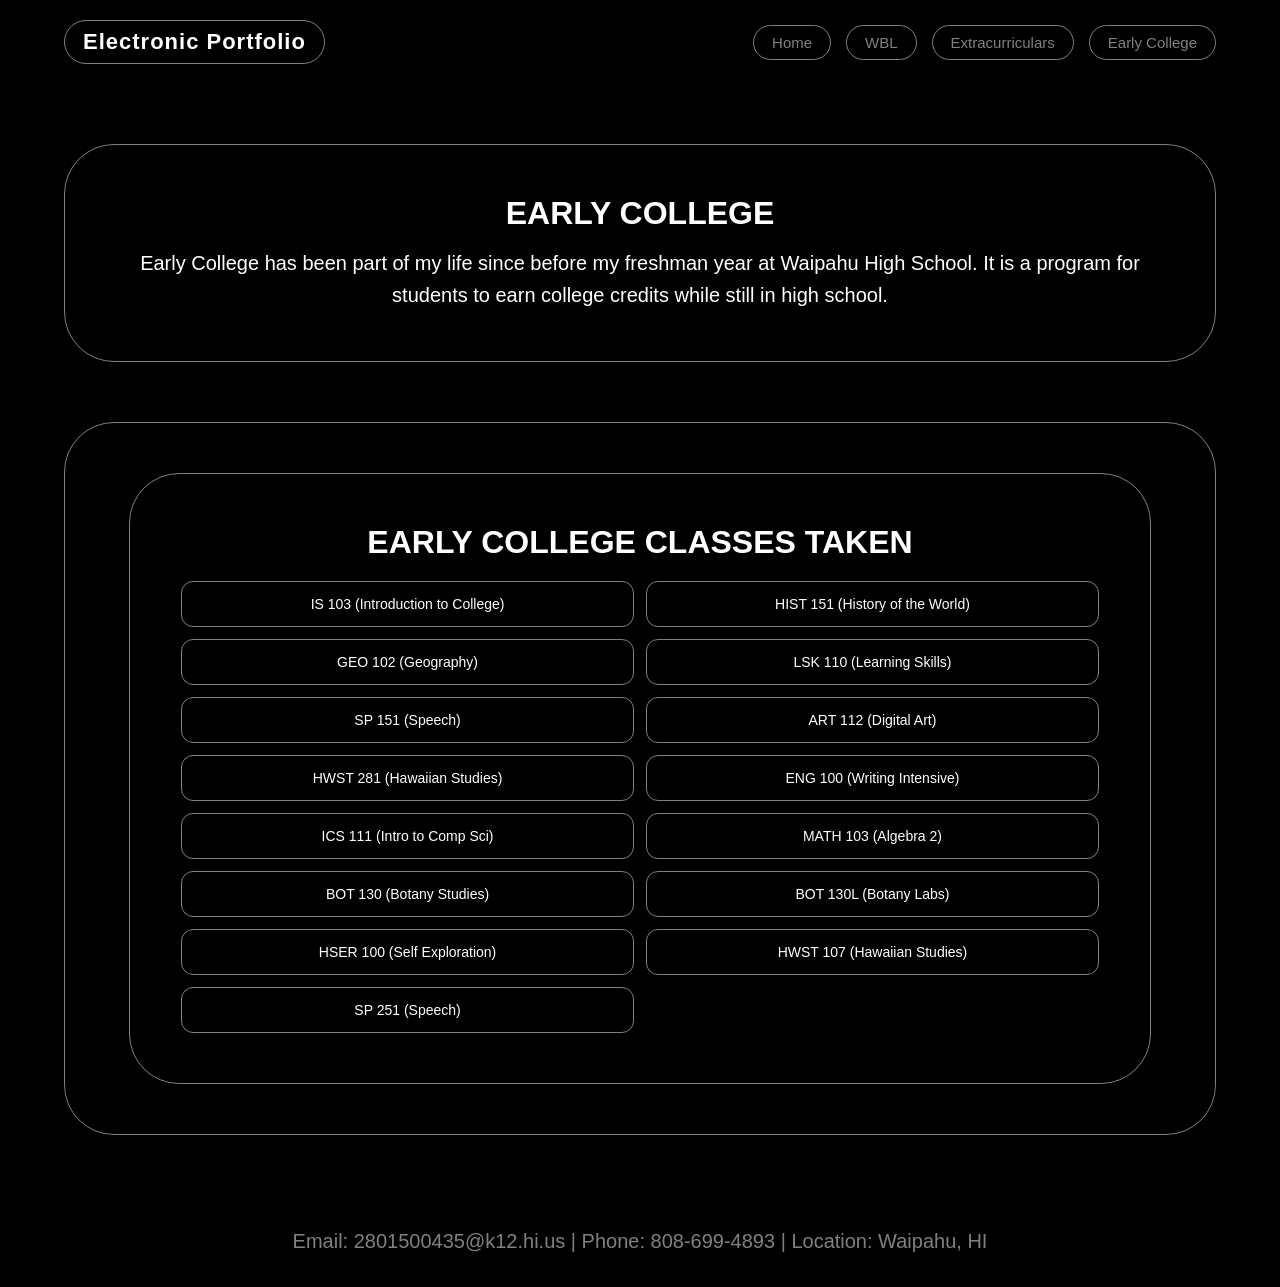
==== earlycollege.html @ 98ff67c4 "Add files via upload" ====
<!DOCTYPE html>
<html lang="en">

<head>
  <meta charset="UTF-8">
  <meta name="viewport" content="width=device-width, initial-scale=1.0">
  <title>Early College</title>
  <link rel="stylesheet" href="style.css">
</head>

<body>

  <!-- NAV BAR -->
  <nav>
    <div class="Nav-Bar">

      <div id="Project-Title">
        <a href="index.html">Electronic Portfolio</a>
      </div>

      <div class="Pages">
        <a href="index.html">Home</a>
        <a href="wbl.html">WBL</a>
        <a href="extracurriculars.html">Extracurriculars</a>
        <a href="earlycollege.html">Early College</a>
      </div>

    </div>
  </nav>

  <!-- MAIN HEADER SECTION -->
  <div class="Main">

    <div id="Head">
      <h1>EARLY COLLEGE</h1>
      <p>
        Early College has been part of my life since before my freshman year at Waipahu High School.
        It is a program for students to earn college credits while still in high school.
      </p>
    </div>

  </div>

  <!-- EARLY COLLEGE CLASSES -->
  <div class="Second">

    <div id="EC-Head">

      <h1>EARLY COLLEGE CLASSES TAKEN</h1>

      <div class="EC-grid">

        <a href="https://drive.google.com/file/d/1pxOtKbknIE_Mtz1hroF4eGSUa_U9m5Dq/view?usp=sharing">IS 103 (Introduction to College)</a>
        <a href="https://drive.google.com/file/d/1pxOtKbknIE_Mtz1hroF4eGSUa_U9m5Dq/view?usp=sharing">HIST 151 (History of the World)</a>

        <a href="https://drive.google.com/file/d/1pvfdvv-1qUJCN_PzVGLKYTw-xLEkYBo7/view?usp=sharing">GEO 102 (Geography)</a>
        <a href="https://drive.google.com/file/d/1pvfdvv-1qUJCN_PzVGLKYTw-xLEkYBo7/view?usp=sharing">LSK 110 (Learning Skills)</a>

        <a href="https://drive.google.com/file/d/1puY7I1IrCYi227Zl8pXDK_62_FP4DZXX/view?usp=sharing">SP 151 (Speech)</a>
        <a href="https://drive.google.com/file/d/1pu12f1jNsAgtWa5yAHo1hr04keWiIMRp/view?usp=sharing">ART 112 (Digital Art)</a>

        <a href="https://drive.google.com/file/d/1pu12f1jNsAgtWa5yAHo1hr04keWiIMRp/view?usp=sharing">HWST 281 (Hawaiian Studies)</a>
        <a href="https://drive.google.com/file/d/141gVeCJuaD41Vf0j1gvxXnHGafNgV2G1/view?usp=sharing">ENG 100 (Writing Intensive)</a>

        <a href="https://drive.google.com/file/d/1pt5uk5ZdIlNHs4C8ZKPl2OfNETX0NPZ_/view?usp=sharing">ICS 111 (Intro to Comp Sci)</a>
        <a href="https://drive.google.com/file/d/1pt5uk5ZdIlNHs4C8ZKPl2OfNETX0NPZ_/view?usp=sharing">MATH 103 (Algebra 2)</a>

        <a href="https://drive.google.com/file/d/1HRmHjn_GSH6kDaM4hMQpb6Xq2qn2PW_W/view?usp=sharing">BOT 130 (Botany Studies)</a>
        <a href="https://drive.google.com/file/d/1s_MSYIvEJ26PlazE1nG8V-_Hi2GJEXHX/view?usp=sharing">BOT 130L (Botany Labs)</a>

        <a href="https://drive.google.com/file/d/1U41egFZJmjiUzE9csdTI7bIRVwUSfSl4/view?usp=sharing">HSER 100 (Self Exploration)</a>
        <a href="https://drive.google.com/file/d/1P8CXVzcGUkpp8u3dnrjKIjbLV77Y7Xy1/view?usp=sharing">HWST 107 (Hawaiian Studies)</a>
        <a href="https://drive.google.com/file/d/1P8CXVzcGUkpp8u3dnrjKIjbLV77Y7Xy1/view?usp=sharing">SP 251 (Speech)</a>

      </div>

    </div>

  </div>

  <!-- FOOTER -->
  <footer class="Footer">
    <p>
      Email: 2801500435@k12.hi.us |
      Phone: 808-699-4893 |
      Location: Waipahu, HI
    </p>
  </footer>

</body>

</html>
---- style.css ----
/* =========================================
   GLOBAL RESET
========================================= */
* {
  margin: 0;
  padding: 0;
  box-sizing: border-box;
}

/* =========================================
   BODY STYLING
========================================= */
body {
  font-family: Futura, sans-serif;
  background-color: black;
  width: 100%;
  overflow-x: hidden;
}

/* Global paragraph sizing */
p {
  font-size: clamp(16px, 2vw, 20px);
  line-height: 1.6;
}

/* =========================================
   GLOBAL LINK STYLING
========================================= */
a {
  color: gray;
  font-size: 15px;
  text-decoration: none;
  border: 1px solid gray;
  padding: 8px 18px;
  border-radius: 100px;
  transition: 0.3s;
}

a:hover {
  color: white;
  border-color: white;
  letter-spacing: 2px;
}

/* =========================================
   NAVIGATION BAR
========================================= */
.Nav-Bar {
  display: flex;
  justify-content: space-between;
  align-items: center;
  flex-wrap: wrap;
  padding: 20px 5%;
}

#Project-Title {
  display: flex;
  align-items: center;
}

#Project-Title a {
  color: white;
  font-size: 22px;
  font-weight: bold;
  text-decoration: none;
  letter-spacing: 1px;
}

.Pages {
  display: flex;
  flex-wrap: wrap;
  gap: 15px;
}

/* =========================================
   MAIN SECTIONS (shared)
========================================= */
.Main,
.Second,
.Third,
.Fourth {
  display: flex;
  flex-wrap: wrap;
  justify-content: center;
  align-items: center;

  margin: 60px 5%;
  padding: 50px 5%;

  gap: 50px;

  border: 1px solid gray;
  border-radius: 50px;

  text-align: center;
  color: white;
}

/* =========================================
   HEADINGS (shared)
========================================= */
#Head h1,
h1 {
  margin-bottom: 15px;
}

/* =========================================
   PAGE 1 (WELCOME / HOME)
========================================= */
#BioHead {
  flex: 1;
  min-width: 280px;
}

#BioHead p {
  margin-bottom: 30px;
  line-height: 1.7;
}

#headshot iframe {
  width: 100%;
  max-width: 340px;
  height: 450px;
  border: none;
  border-radius: 20px;
}

/* Objective + Personal Statement */
.left-column {
  display: flex;
  flex-direction: column;
  gap: 50px;
  flex: 1;
  min-width: 280px;
}

/* Resume */
#resume {
  flex: 1;
  min-width: 300px;
  display: flex;
  flex-direction: column;
  gap: 25px;
}

.resume-box {
  width: 100%;
  max-width: 700px;
  height: 700px;

  border: 1px solid gray;
  border-radius: 20px;

  overflow: hidden;
}

.resume-frame {
  width: 100%;
  height: 100%;
  border: none;
}

/* =========================================
   PAGE 2 (WBL)
========================================= */
#Certifications,
#Awards {
  flex: 1;
  min-width: 350px;
  text-align: center;
  border: 1px solid gray;
  border-radius: 50px;
  padding: 50px 5%;
}

.cert-grid {
  display: grid;
  grid-template-columns: repeat(2, 1fr);
  gap: 12px;
  margin-top: 20px;
}

.cert-grid a {
  color: white;
  border: 1px solid gray;
  border-radius: 12px;
  padding: 14px 18px;
  font-size: 14px;
}

/* Projects */
.project-grid {
  display: grid;
  grid-template-columns: repeat(3, 1fr);
  gap: 20px;
}

.project-card {
  display: flex;
  flex-direction: column;
  align-items: center;
}

.project-card iframe {
  width: 100%;
  max-width: 400px;
  height: 300px;
  border: 1px solid gray;
  border-radius: 12px;
  margin-bottom: 20px;
}

/* =========================================
   PAGE 3 (EXTRACURRICULARS)
========================================= */
.Hobbies {
  align-items: center;
}

.hobby-row {
  display: flex;
  align-items: center;
  justify-content: space-between;
  gap: 50px;
  flex-wrap: wrap;
  padding: 40px;
  border: 1px solid gray;
  border-radius: 30px;
  margin-bottom: 30px;
  margin: 0 auto 30px auto;
  width: 90%;
  max-width: 1200px;
}

.hobby-image,
.hobby-text {
  flex: 1;
}

.hobby-row.reverse {
  flex-direction: row-reverse;
}

.hobby-text {
  flex: 1;
  color: White;
}

.hobby-image iframe {
  width: 100%;
  max-width: 500px;
  height: 300px;

  border-radius: 20px;
  border: 1px solid gray;

  display: block;
}

/* =========================================
   PAGE 4 (EARLY COLLEGE)
========================================= */
#EC-Head {
  flex: 1;
  min-width: 350px;
  text-align: center;
  border: 1px solid gray;
  border-radius: 50px;
  padding: 50px 5%;
}

.EC-grid {
  display: grid;
  grid-template-columns: repeat(2, 1fr);
  gap: 12px;
  margin-top: 20px;
}

.EC-grid a {
  color: white;
  border: 1px solid gray;
  border-radius: 12px;
  padding: 14px 18px;
  font-size: 14px;
}

/* =========================================
   FOOTER
========================================= */
.Footer {
  text-align: center;
  color: gray;
  font-size: 14px;
  padding: 30px 10px;
  margin-top: 50px;
}

/* =========================================
   MOBILE RESPONSIVE
========================================= */
@media (max-width: 768px) {

  .Nav-Bar {
    flex-direction: column;
    text-align: center;
  }

  .Pages {
    justify-content: center;
  }

  .Main,
  .Second,
  .Third,
  .Fourth {
    flex-direction: column;
    margin: 30px 15px;
    padding: 30px 20px;
    border-radius: 30px;
  }

  .hobby-row,
  .hobby-row.reverse {
    flex-direction: column;
    text-align: center;
  }

  .project-grid {
    grid-template-columns: 1fr;
  }

  .cert-grid,
  .EC-grid {
    grid-template-columns: 1fr;
  }
}
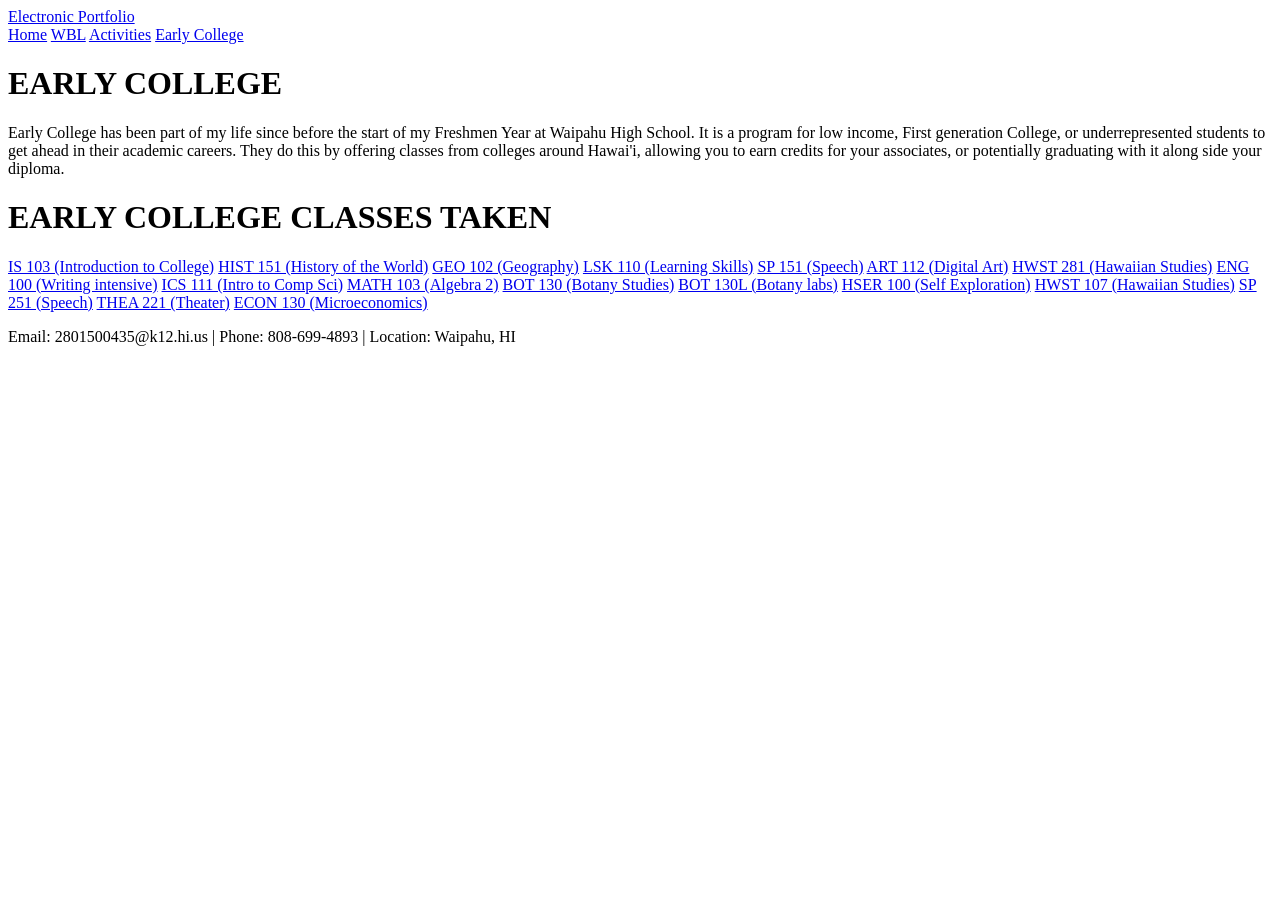
==== commit 79c01448: "earlycollege.html" ====
--- a/earlycollege.html
+++ b/earlycollege.html
@@ -1,11 +1,11 @@
-<!DOCTYPE html>
+<DOCTYPE html>
 <html lang="en">
 
 <head>
   <meta charset="UTF-8">
   <meta name="viewport" content="width=device-width, initial-scale=1.0">
-  <title>Early College</title>
-  <link rel="stylesheet" href="style.css">
+  <title>Extracurriculars</title>
+  <link rel="stylesheet" href="css/style.css">
 </head>
 
 <body>
@@ -21,8 +21,8 @@
       <div class="Pages">
         <a href="index.html">Home</a>
         <a href="wbl.html">WBL</a>
-        <a href="extracurriculars.html">Extracurriculars</a>
-        <a href="earlycollege.html">Early College</a>
+        <a href="#">Activities</a>
+        <a href="#">Early College</a>
       </div>
 
     </div>
@@ -34,16 +34,16 @@
     <div id="Head">
       <h1>EARLY COLLEGE</h1>
       <p>
-        Early College has been part of my life since before my freshman year at Waipahu High School.
-        It is a program for students to earn college credits while still in high school.
+        Early College has been part of my life since before the start of my Freshmen Year at Waipahu High School.         It is a program for low income, First generation College, or underrepresented students to get ahead in             their academic careers. They do this by offering classes from colleges around Hawai'i, allowing you to             earn credits for your associates, or potentially graduating with it along side your diploma.
       </p>
     </div>
 
   </div>
-
-  <!-- EARLY COLLEGE CLASSES -->
+  
+    <!-- CERTIFICATIONS + AWARDS -->
   <div class="Second">
 
+    <!-- CERTIFICATIONS -->
     <div id="EC-Head">
 
       <h1>EARLY COLLEGE CLASSES TAKEN</h1>
@@ -60,33 +60,37 @@
         <a href="https://drive.google.com/file/d/1pu12f1jNsAgtWa5yAHo1hr04keWiIMRp/view?usp=sharing">ART 112 (Digital Art)</a>
 
         <a href="https://drive.google.com/file/d/1pu12f1jNsAgtWa5yAHo1hr04keWiIMRp/view?usp=sharing">HWST 281 (Hawaiian Studies)</a>
-        <a href="https://drive.google.com/file/d/141gVeCJuaD41Vf0j1gvxXnHGafNgV2G1/view?usp=sharing">ENG 100 (Writing Intensive)</a>
+        <a href="https://drive.google.com/file/d/141gVeCJuaD41Vf0j1gvxXnHGafNgV2G1/view?usp=sharing">ENG 100 (Writing intensive)</a>
 
         <a href="https://drive.google.com/file/d/1pt5uk5ZdIlNHs4C8ZKPl2OfNETX0NPZ_/view?usp=sharing">ICS 111 (Intro to Comp Sci)</a>
         <a href="https://drive.google.com/file/d/1pt5uk5ZdIlNHs4C8ZKPl2OfNETX0NPZ_/view?usp=sharing">MATH 103 (Algebra 2)</a>
 
         <a href="https://drive.google.com/file/d/1HRmHjn_GSH6kDaM4hMQpb6Xq2qn2PW_W/view?usp=sharing">BOT 130 (Botany Studies)</a>
-        <a href="https://drive.google.com/file/d/1s_MSYIvEJ26PlazE1nG8V-_Hi2GJEXHX/view?usp=sharing">BOT 130L (Botany Labs)</a>
-
+        <a href="https://drive.google.com/file/d/1s_MSYIvEJ26PlazE1nG8V-_Hi2GJEXHX/view?usp=sharing">BOT 130L (Botany labs)</a>
+        
         <a href="https://drive.google.com/file/d/1U41egFZJmjiUzE9csdTI7bIRVwUSfSl4/view?usp=sharing">HSER 100 (Self Exploration)</a>
         <a href="https://drive.google.com/file/d/1P8CXVzcGUkpp8u3dnrjKIjbLV77Y7Xy1/view?usp=sharing">HWST 107 (Hawaiian Studies)</a>
+        
         <a href="https://drive.google.com/file/d/1P8CXVzcGUkpp8u3dnrjKIjbLV77Y7Xy1/view?usp=sharing">SP 251 (Speech)</a>
+        <a href="https://drive.google.com/file/d/1WXbBjvQAU7FBclXlTeEohvJyWEHrX0Qj/view?usp=sharing">THEA 221 (Theater)</a>
+        
+        <a href="https://drive.google.com/file/d/1WXbBjvQAU7FBclXlTeEohvJyWEHrX0Qj/view?usp=sharing">ECON 130 (Microeconomics)</a>
 
       </div>
 
     </div>
-
-  </div>
-
+    </div>
   <!-- FOOTER -->
   <footer class="Footer">
+
     <p>
       Email: 2801500435@k12.hi.us |
       Phone: 808-699-4893 |
       Location: Waipahu, HI
     </p>
+
   </footer>
-
+  
 </body>
 
-</html>+</html>
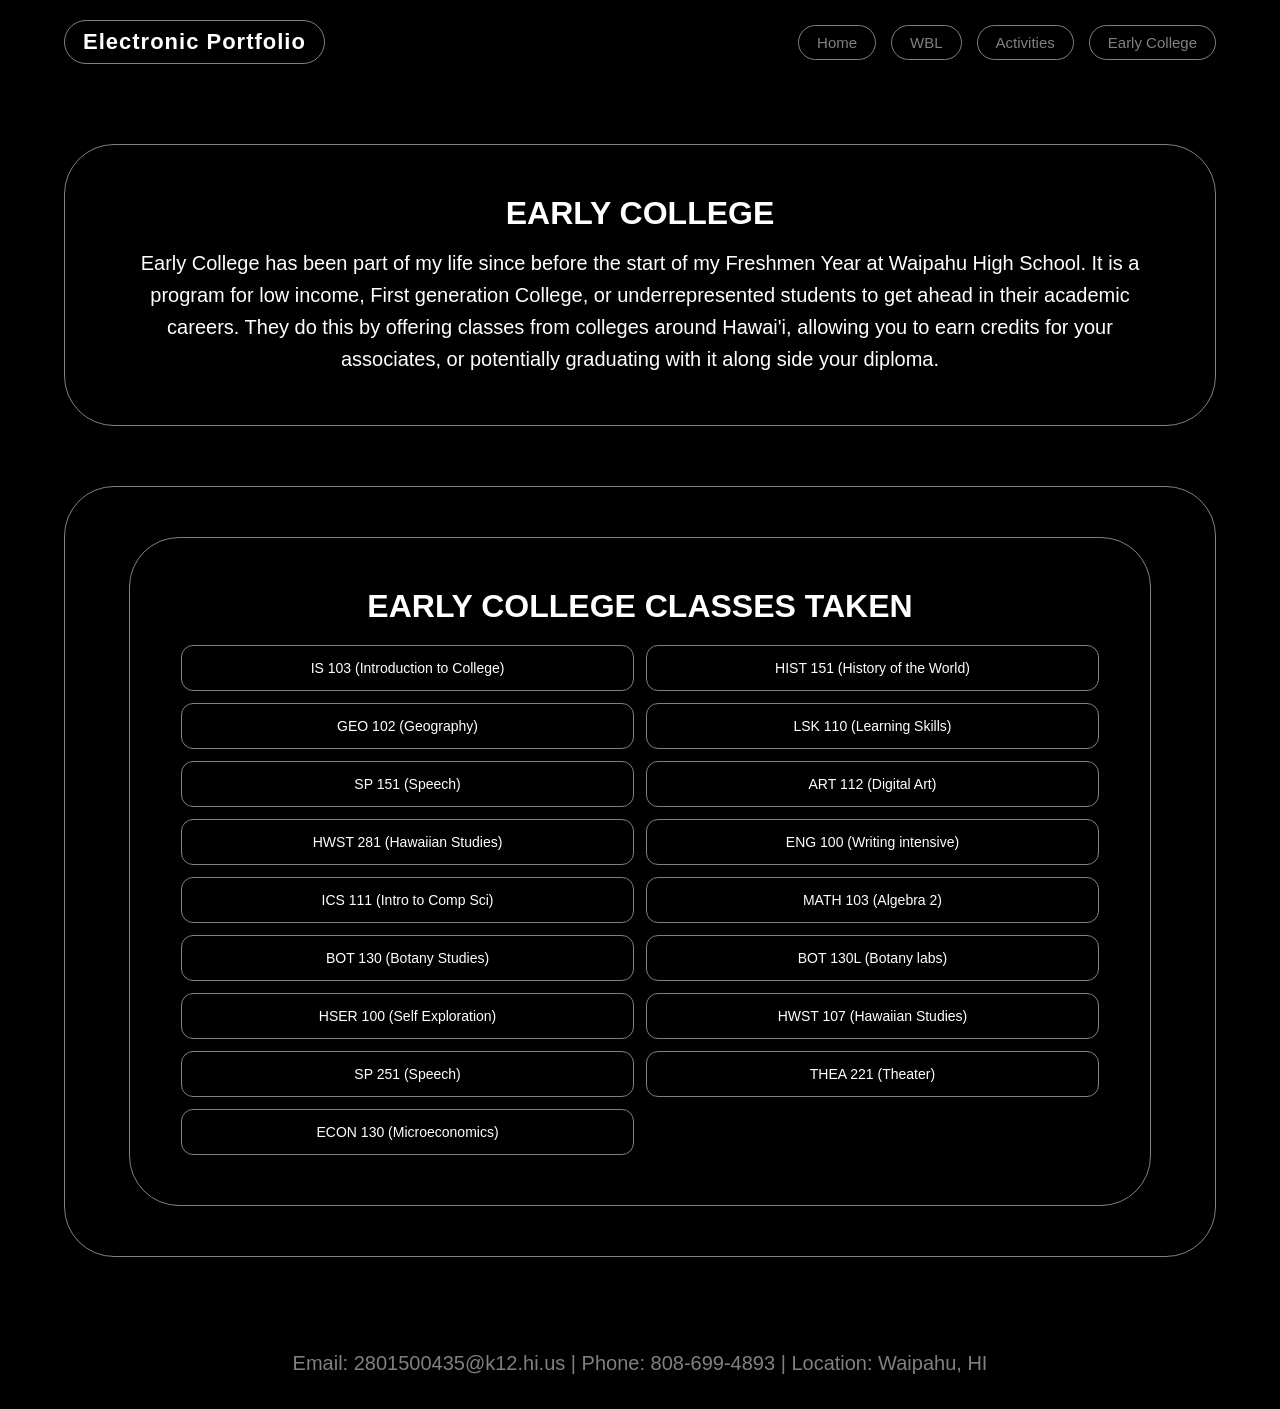
==== commit 43f1d7b4: "Update earlycollege.html" ====
--- a/earlycollege.html
+++ b/earlycollege.html
@@ -1,11 +1,11 @@
-<DOCTYPE html>
+<!DOCTYPE html>
 <html lang="en">
 
 <head>
   <meta charset="UTF-8">
   <meta name="viewport" content="width=device-width, initial-scale=1.0">
   <title>Extracurriculars</title>
-  <link rel="stylesheet" href="css/style.css">
+  <link rel="stylesheet" href="style.css">
 </head>
 
 <body>
--- a/style.css
+++ b/style.css
@@ -0,0 +1,336 @@
+/* =========================================
+   GLOBAL RESET
+========================================= */
+* {
+  margin: 0;
+  padding: 0;
+  box-sizing: border-box;
+}
+
+/* =========================================
+   BODY STYLING
+========================================= */
+body {
+  font-family: Futura, sans-serif;
+  background-color: black;
+  width: 100%;
+  overflow-x: hidden;
+}
+
+/* Global paragraph sizing */
+p {
+  font-size: clamp(16px, 2vw, 20px);
+  line-height: 1.6;
+}
+
+/* =========================================
+   GLOBAL LINK STYLING
+========================================= */
+a {
+  color: gray;
+  font-size: 15px;
+  text-decoration: none;
+  border: 1px solid gray;
+  padding: 8px 18px;
+  border-radius: 100px;
+  transition: 0.3s;
+}
+
+a:hover {
+  color: white;
+  border-color: white;
+  letter-spacing: 2px;
+}
+
+/* =========================================
+   NAVIGATION BAR
+========================================= */
+.Nav-Bar {
+  display: flex;
+  justify-content: space-between;
+  align-items: center;
+  flex-wrap: wrap;
+  padding: 20px 5%;
+}
+
+#Project-Title {
+  display: flex;
+  align-items: center;
+}
+
+#Project-Title a {
+  color: white;
+  font-size: 22px;
+  font-weight: bold;
+  text-decoration: none;
+  letter-spacing: 1px;
+}
+
+.Pages {
+  display: flex;
+  flex-wrap: wrap;
+  gap: 15px;
+}
+
+/* =========================================
+   MAIN SECTIONS (shared)
+========================================= */
+.Main,
+.Second,
+.Third,
+.Fourth {
+  display: flex;
+  flex-wrap: wrap;
+  justify-content: center;
+  align-items: center;
+
+  margin: 60px 5%;
+  padding: 50px 5%;
+
+  gap: 50px;
+
+  border: 1px solid gray;
+  border-radius: 50px;
+
+  text-align: center;
+  color: white;
+}
+
+/* =========================================
+   HEADINGS (shared)
+========================================= */
+#Head h1,
+h1 {
+  margin-bottom: 15px;
+}
+
+/* =========================================
+   PAGE 1 (WELCOME / HOME)
+========================================= */
+#BioHead {
+  flex: 1;
+  min-width: 280px;
+}
+
+#BioHead p {
+  margin-bottom: 30px;
+  line-height: 1.7;
+}
+
+#headshot iframe {
+  width: 100%;
+  max-width: 340px;
+  height: 450px;
+  border: none;
+  border-radius: 20px;
+}
+
+/* Objective + Personal Statement */
+.left-column {
+  display: flex;
+  flex-direction: column;
+  gap: 50px;
+  flex: 1;
+  min-width: 280px;
+}
+
+/* Resume */
+#resume {
+  flex: 1;
+  min-width: 300px;
+  display: flex;
+  flex-direction: column;
+  gap: 25px;
+}
+
+.resume-box {
+  width: 100%;
+  max-width: 700px;
+  height: 700px;
+
+  border: 1px solid gray;
+  border-radius: 20px;
+
+  overflow: hidden;
+}
+
+.resume-frame {
+  width: 100%;
+  height: 100%;
+  border: none;
+}
+
+/* =========================================
+   PAGE 2 (WBL)
+========================================= */
+#Certifications,
+#Awards {
+  flex: 1;
+  min-width: 350px;
+  text-align: center;
+  border: 1px solid gray;
+  border-radius: 50px;
+  padding: 50px 5%;
+}
+
+.cert-grid {
+  display: grid;
+  grid-template-columns: repeat(2, 1fr);
+  gap: 12px;
+  margin-top: 20px;
+}
+
+.cert-grid a {
+  color: white;
+  border: 1px solid gray;
+  border-radius: 12px;
+  padding: 14px 18px;
+  font-size: 14px;
+}
+
+/* Projects */
+.project-grid {
+  display: grid;
+  grid-template-columns: repeat(3, 1fr);
+  gap: 20px;
+}
+
+.project-card {
+  display: flex;
+  flex-direction: column;
+  align-items: center;
+}
+
+.project-card iframe {
+  width: 100%;
+  max-width: 400px;
+  height: 300px;
+  border: 1px solid gray;
+  border-radius: 12px;
+  margin-bottom: 20px;
+}
+
+/* =========================================
+   PAGE 3 (EXTRACURRICULARS)
+========================================= */
+.Hobbies {
+  align-items: center;
+}
+
+.hobby-row {
+  display: flex;
+  align-items: center;
+  justify-content: space-between;
+  gap: 50px;
+  flex-wrap: wrap;
+  padding: 40px;
+  border: 1px solid gray;
+  border-radius: 30px;
+  margin-bottom: 30px;
+  margin: 0 auto 30px auto;
+  width: 90%;
+  max-width: 1200px;
+}
+
+.hobby-image,
+.hobby-text {
+  flex: 1;
+}
+
+.hobby-row.reverse {
+  flex-direction: row-reverse;
+}
+
+.hobby-text {
+  flex: 1;
+  color: White;
+}
+
+.hobby-image iframe {
+  width: 100%;
+  max-width: 500px;
+  height: 300px;
+
+  border-radius: 20px;
+  border: 1px solid gray;
+
+  display: block;
+}
+
+/* =========================================
+   PAGE 4 (EARLY COLLEGE)
+========================================= */
+#EC-Head {
+  flex: 1;
+  min-width: 350px;
+  text-align: center;
+  border: 1px solid gray;
+  border-radius: 50px;
+  padding: 50px 5%;
+}
+
+.EC-grid {
+  display: grid;
+  grid-template-columns: repeat(2, 1fr);
+  gap: 12px;
+  margin-top: 20px;
+}
+
+.EC-grid a {
+  color: white;
+  border: 1px solid gray;
+  border-radius: 12px;
+  padding: 14px 18px;
+  font-size: 14px;
+}
+
+/* =========================================
+   FOOTER
+========================================= */
+.Footer {
+  text-align: center;
+  color: gray;
+  font-size: 14px;
+  padding: 30px 10px;
+  margin-top: 50px;
+}
+
+/* =========================================
+   MOBILE RESPONSIVE
+========================================= */
+@media (max-width: 768px) {
+
+  .Nav-Bar {
+    flex-direction: column;
+    text-align: center;
+  }
+
+  .Pages {
+    justify-content: center;
+  }
+
+  .Main,
+  .Second,
+  .Third,
+  .Fourth {
+    flex-direction: column;
+    margin: 30px 15px;
+    padding: 30px 20px;
+    border-radius: 30px;
+  }
+
+  .hobby-row,
+  .hobby-row.reverse {
+    flex-direction: column;
+    text-align: center;
+  }
+
+  .project-grid {
+    grid-template-columns: 1fr;
+  }
+
+  .cert-grid,
+  .EC-grid {
+    grid-template-columns: 1fr;
+  }
+}
